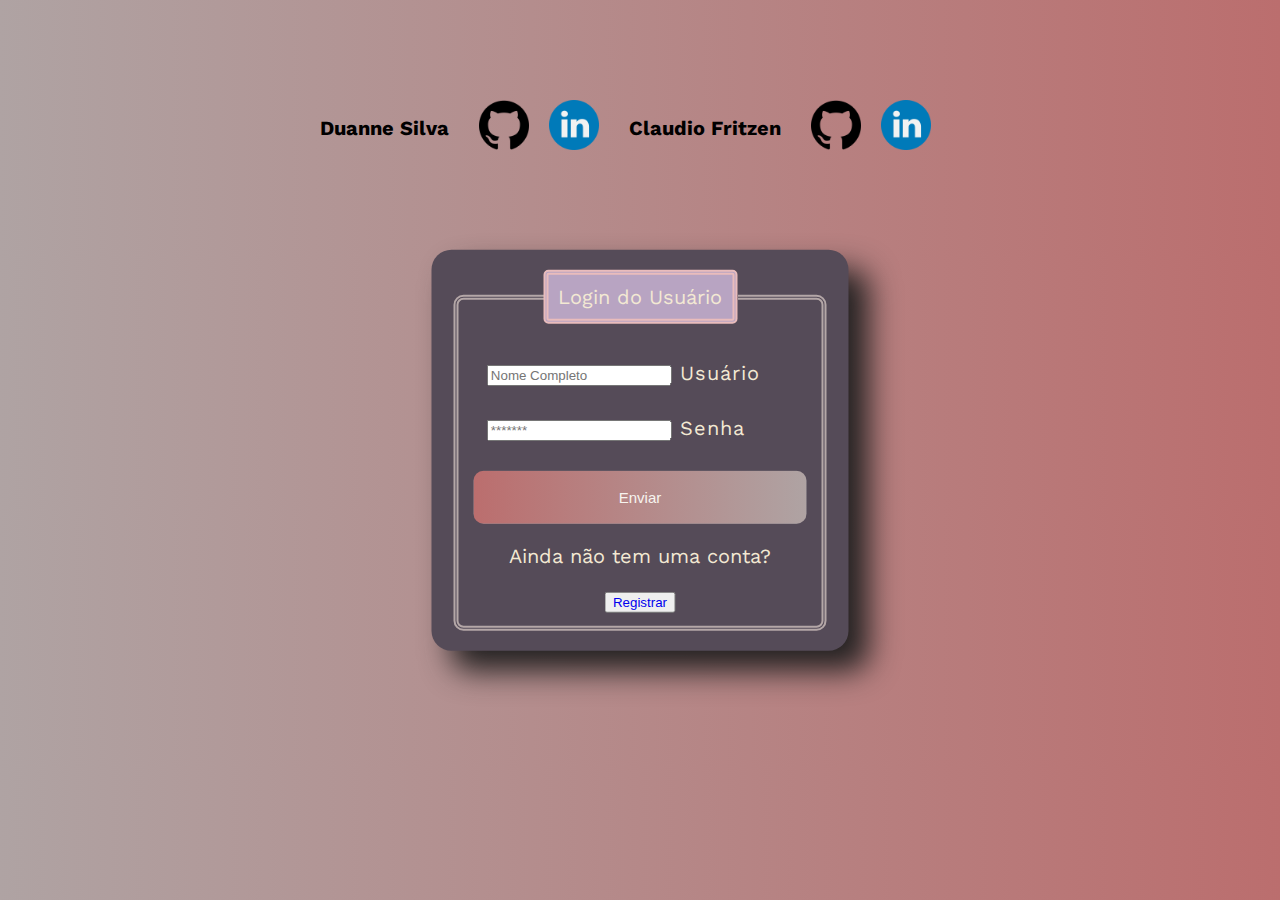
==== index.html @ 2159b3d5 "alteração do login.html para index.html" ====
<!DOCTYPE html>
<html lang="pt-br">

<head>
    <meta charset="UTF-8">
    <meta http-equiv="X-UA-Compatible" content="IE=edge">
    <meta name="viewport" content="width=device-width, initial-scale=1.0">
    <link href="https://fonts.googleapis.com/css2?family=Work+Sans:wght@300&display=swap" rel="stylesheet">
    <link rel="stylesheet" type="text/css" href="style.css">    
    <title>Login</title>
</head>

<body id="login-home">
    <form>
        <fieldset>
            <legend>Login do Usuário</legend>
            <div class="login-input">
                <input id="usuário" type="text" placeholder="Nome Completo">
                <label for="usuário">Usuário</label>
            </div>

            <div class="login-input">
                <input id="senha" type="password" placeholder="*******">
                <label for="password">Senha</label>
            </div>

            <input class="enter" type="submit" value="Enviar" id="submit">

            <p>Ainda não tem uma conta?</p>
            <button><a class="forgot" href="formulario.html">Registrar</a></button>

        </fieldset>
    </form>
    
    <footer>
        <h4>Duanne Silva</h4>
        <section>
            <div class="logo">
                <p><a href="https://github.com/DuanneSilva"><img class="icon1" src="image/logo-github.png"
                            alt="icone github" width=50px></a></p>
                <p><a href="https://www.linkedin.com/in/duanne-silva-94a3b158/"><img class="icon2"
                            src="image/linkedin.png" alt="icone github" width=50px></a></p>
            </div>
        </section>

        <h4>Claudio Fritzen</h4>
        <section>
            <div class="logo2">
                <p><a href="https://github.com/ClaudioFritzen"><img class="icon3" src="image/logo-github.png"
                            alt="icone github" width=50px></a></p>
                <p><a href="https://www.linkedin.com/in/claudiofritzen/"><img class="icon4" src="image/linkedin.png"
                            alt="icone github" width=50px></a></p>
            </div>
        </section>
        </div>
    </footer>
</body>

</html>
---- style.css ----
#login-home {
    font-family: 'Work Sans', sans-serif;
    background-image: linear-gradient(to right, rgb(175, 163, 163), rgb(187, 110, 110));
    font-size: 20px;
}

form {
    position: absolute;
    top: 50%;
    left: 50%;
    transform: translate(-50%, -50%);
    background-color: rgb(85, 75, 88);
    text-align: center;
    padding: 20px;
    border-radius: 20px;
    box-shadow: 20px 20px 30px rgb(36, 34, 34);
    color: rgb(243, 233, 211);
}

fieldset {
    border: 5px double rgb(180, 167, 167);
    border-radius: 10px;
}

legend {
    border: 5px double rgb(233, 188, 188);
    padding: 10px;
    background-color: rgb(184, 164, 194);
    border-radius: 5px;
}

.login-input {
    position: relative;
    text-align: left;
    right: 5%;
    border-radius: 5px;
    width: 100%;
    letter-spacing: 1px;
    margin: 30px;
}

.enter {
    background-image: linear-gradient(to left, rgb(175, 163, 163), rgb(187, 110, 110));
    width: 100%;
    border: none;
    padding: 2vh;
    color: rgb(247, 244, 239);
    font-size: 15px;
    border-radius: 10px;
    cursor: pointer;

}

.forgot {
    border-radius: 10px;
    text-decoration: none;
}

footer {
    display: flex;
    justify-content: center;
    align-items: center;
    place-content:center;
    margin: 50px;
}

.logo,
.logo2 {
    display: flex;
    justify-content: center;
    align-items: center;

    margin: 10px;
    padding: 10px;
}

.icon1,
.icon2,
.icon3,
.icon4 {
    padding: 10px;
}
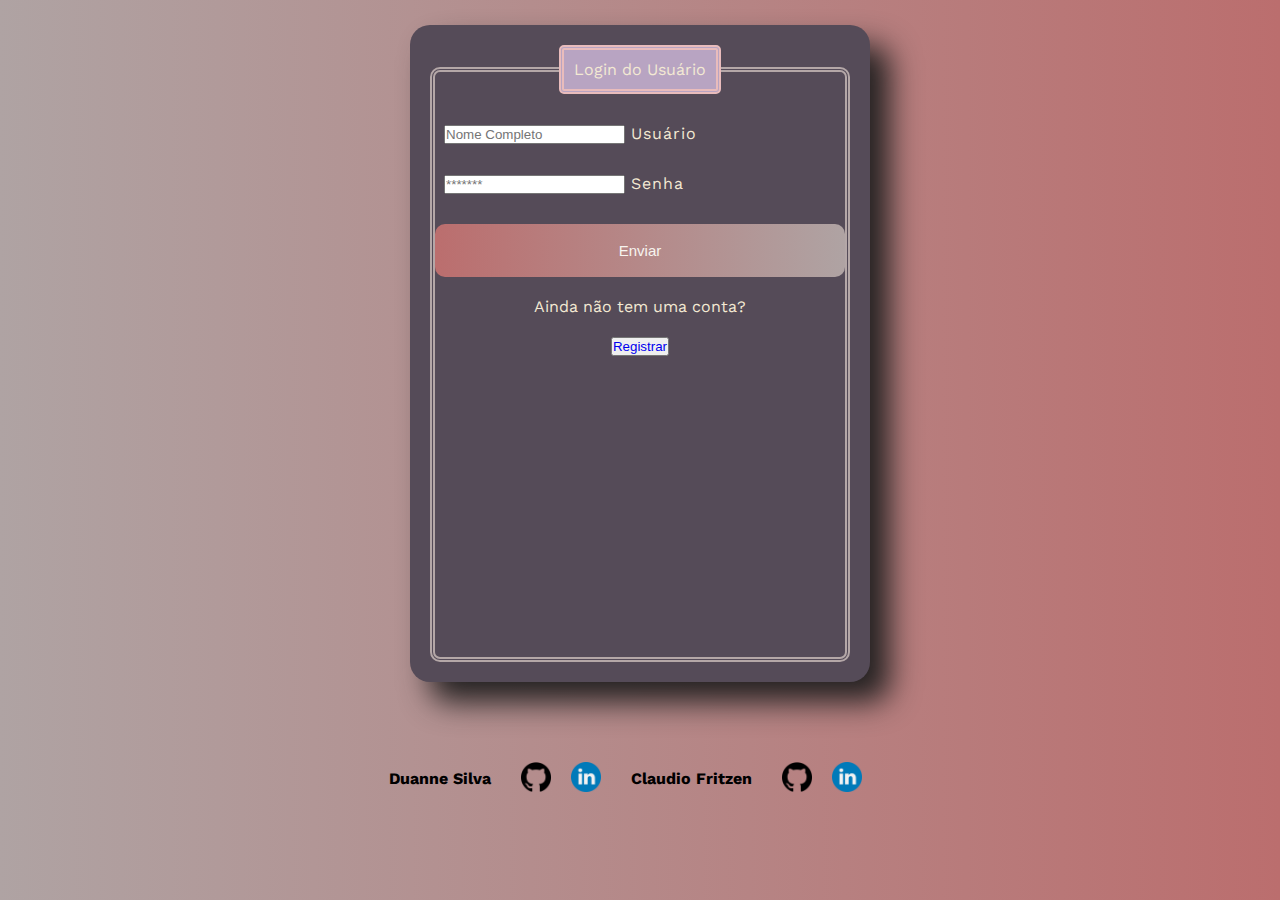
==== commit c6b20c74: "alteração no form , fieldset html e css no form acrescentou fieldset p" ====
--- a/index.html
+++ b/index.html
@@ -10,7 +10,7 @@
     <title>Login</title>
 </head>
 
-<body id="login-home">
+<body>
     <form>
         <fieldset>
             <legend>Login do Usuário</legend>
--- a/style.css
+++ b/style.css
@@ -1,14 +1,25 @@
-#login-home {
+*{
+    margin: 0;
+    padding: 0;
+    box-sizing: border-box;
+}
+
+body {
     font-family: 'Work Sans', sans-serif;
+    width: 100%;
+    height: 100vh;
     background-image: linear-gradient(to right, rgb(175, 163, 163), rgb(187, 110, 110));
-    font-size: 20px;
+    display: flex;
+    flex-direction: column;
+    align-items: center;
+    justify-content: center;
+
+
 }
 
 form {
-    position: absolute;
-    top: 50%;
-    left: 50%;
-    transform: translate(-50%, -50%);
+    width: 36%;
+    height: 73%;
     background-color: rgb(85, 75, 88);
     text-align: center;
     padding: 20px;
@@ -16,8 +27,13 @@
     box-shadow: 20px 20px 30px rgb(36, 34, 34);
     color: rgb(243, 233, 211);
 }
+fieldset p {
+    padding: 20px 0px;
+
+}
 
 fieldset {
+    height: 100%;
     border: 5px double rgb(180, 167, 167);
     border-radius: 10px;
 }
